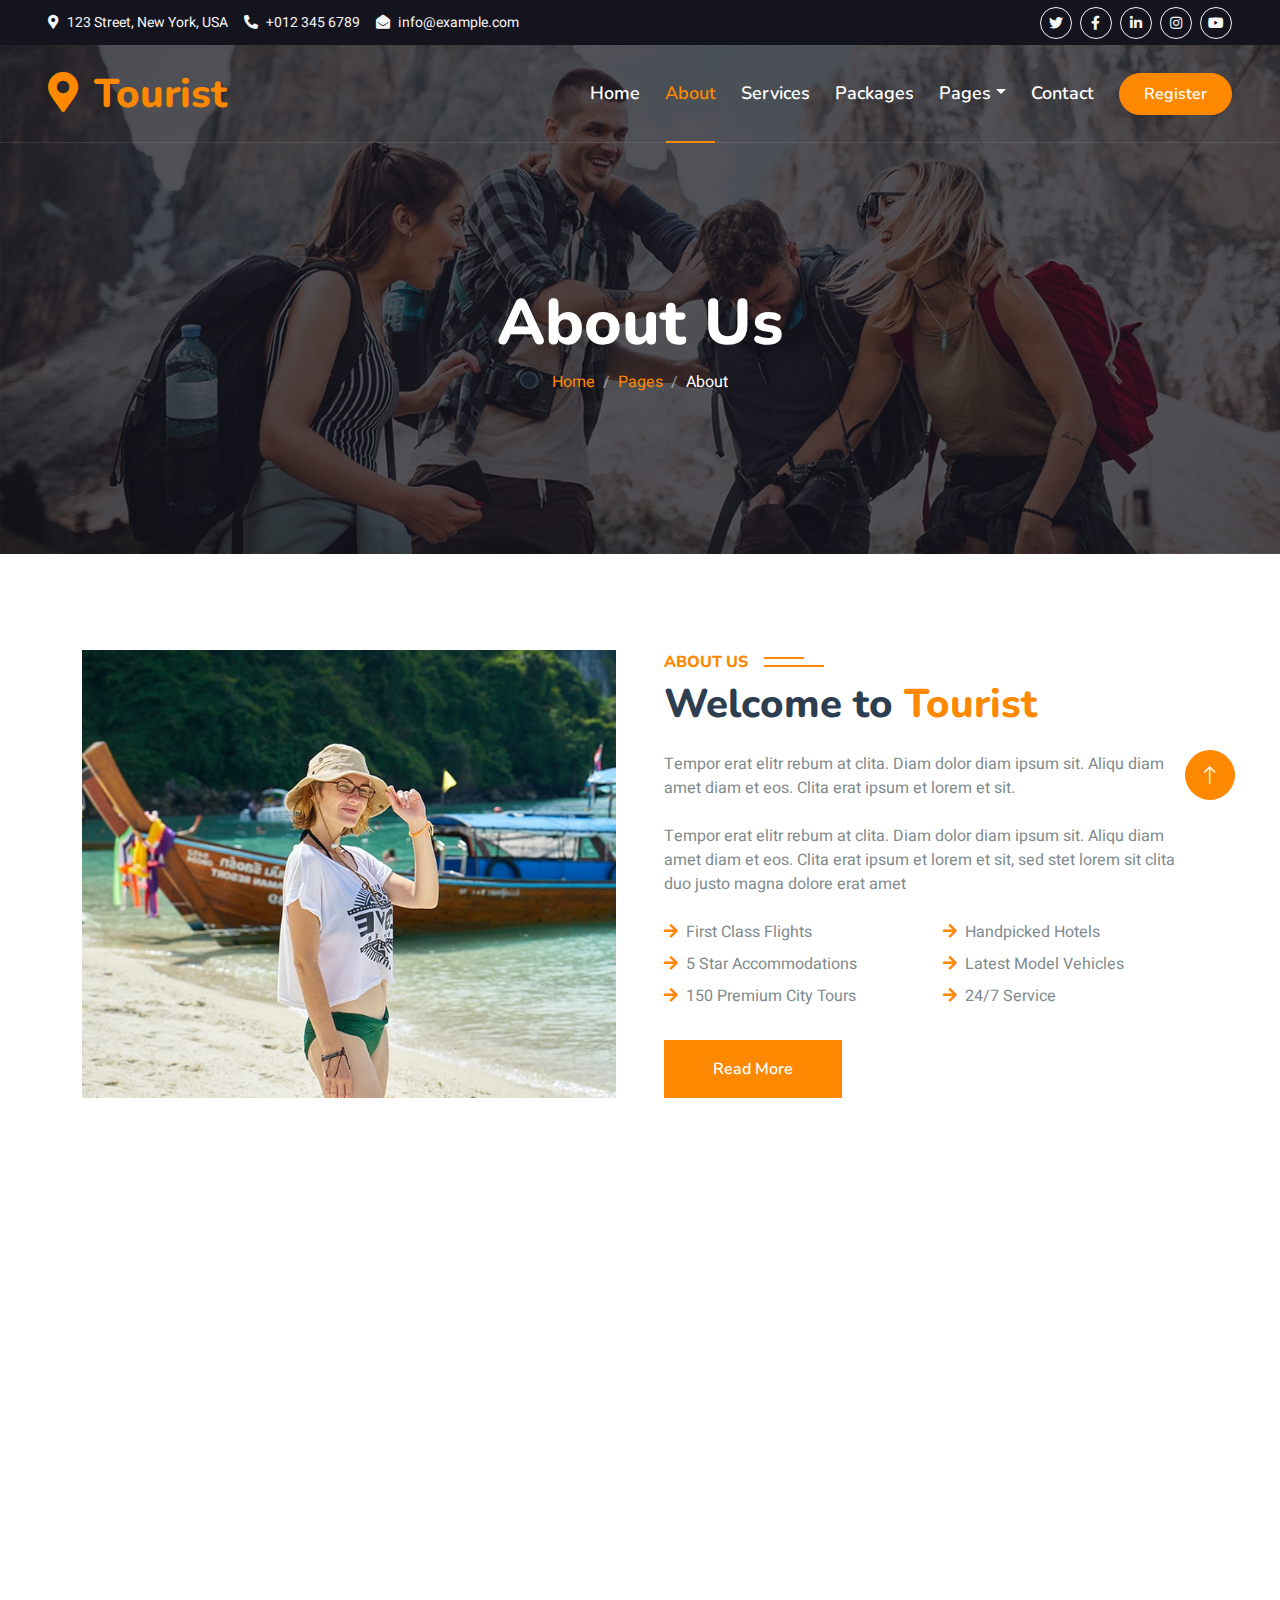
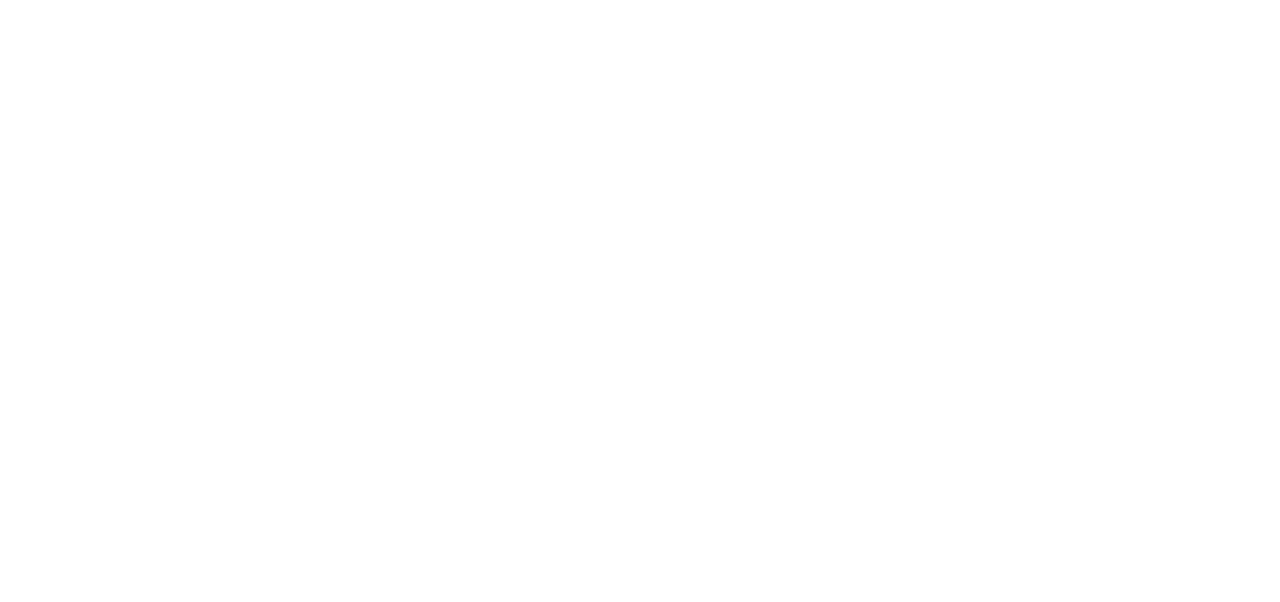
==== about.html @ 52fad839 "created Template" ====
<!DOCTYPE html>
<html lang="en">

<head>
    <meta charset="utf-8">
    <title>Tourist - Travel Agency HTML Template</title>
    <meta content="width=device-width, initial-scale=1.0" name="viewport">
    <meta content="" name="keywords">
    <meta content="" name="description">

    <!-- Favicon -->
    <link href="img/favicon.ico" rel="icon">

    <!-- Google Web Fonts -->
    <link rel="preconnect" href="https://fonts.googleapis.com">
    <link rel="preconnect" href="https://fonts.gstatic.com" crossorigin>
    <link href="https://fonts.googleapis.com/css2?family=Heebo:wght@400;500;600&family=Nunito:wght@600;700;800&display=swap" rel="stylesheet">

    <!-- Icon Font Stylesheet -->
    <link href="https://cdnjs.cloudflare.com/ajax/libs/font-awesome/5.10.0/css/all.min.css" rel="stylesheet">
    <link href="https://cdn.jsdelivr.net/npm/bootstrap-icons@1.4.1/font/bootstrap-icons.css" rel="stylesheet">

    <!-- Libraries Stylesheet -->
    <link href="lib/animate/animate.min.css" rel="stylesheet">
    <link href="lib/owlcarousel/assets/owl.carousel.min.css" rel="stylesheet">
    <link href="lib/tempusdominus/css/tempusdominus-bootstrap-4.min.css" rel="stylesheet" />

    <!-- Customized Bootstrap Stylesheet -->
    <link href="css/bootstrap.min.css" rel="stylesheet">

    <!-- Template Stylesheet -->
    <link href="css/style.css" rel="stylesheet">
</head>

<body>
    <!-- Spinner Start -->
    <div id="spinner" class="show bg-white position-fixed translate-middle w-100 vh-100 top-50 start-50 d-flex align-items-center justify-content-center">
        <div class="spinner-border text-primary" style="width: 3rem; height: 3rem;" role="status">
            <span class="sr-only">Loading...</span>
        </div>
    </div>
    <!-- Spinner End -->


    <!-- Topbar Start -->
    <div class="container-fluid bg-dark px-5 d-none d-lg-block">
        <div class="row gx-0">
            <div class="col-lg-8 text-center text-lg-start mb-2 mb-lg-0">
                <div class="d-inline-flex align-items-center" style="height: 45px;">
                    <small class="me-3 text-light"><i class="fa fa-map-marker-alt me-2"></i>123 Street, New York, USA</small>
                    <small class="me-3 text-light"><i class="fa fa-phone-alt me-2"></i>+012 345 6789</small>
                    <small class="text-light"><i class="fa fa-envelope-open me-2"></i>info@example.com</small>
                </div>
            </div>
            <div class="col-lg-4 text-center text-lg-end">
                <div class="d-inline-flex align-items-center" style="height: 45px;">
                    <a class="btn btn-sm btn-outline-light btn-sm-square rounded-circle me-2" href=""><i class="fab fa-twitter fw-normal"></i></a>
                    <a class="btn btn-sm btn-outline-light btn-sm-square rounded-circle me-2" href=""><i class="fab fa-facebook-f fw-normal"></i></a>
                    <a class="btn btn-sm btn-outline-light btn-sm-square rounded-circle me-2" href=""><i class="fab fa-linkedin-in fw-normal"></i></a>
                    <a class="btn btn-sm btn-outline-light btn-sm-square rounded-circle me-2" href=""><i class="fab fa-instagram fw-normal"></i></a>
                    <a class="btn btn-sm btn-outline-light btn-sm-square rounded-circle" href=""><i class="fab fa-youtube fw-normal"></i></a>
                </div>
            </div>
        </div>
    </div>
    <!-- Topbar End -->


    <!-- Navbar & Hero Start -->
    <div class="container-fluid position-relative p-0">
        <nav class="navbar navbar-expand-lg navbar-light px-4 px-lg-5 py-3 py-lg-0">
            <a href="" class="navbar-brand p-0">
                <h1 class="text-primary m-0"><i class="fa fa-map-marker-alt me-3"></i>Tourist</h1>
                <!-- <img src="img/logo.png" alt="Logo"> -->
            </a>
            <button class="navbar-toggler" type="button" data-bs-toggle="collapse" data-bs-target="#navbarCollapse">
                <span class="fa fa-bars"></span>
            </button>
            <div class="collapse navbar-collapse" id="navbarCollapse">
                <div class="navbar-nav ms-auto py-0">
                    <a href="index.html" class="nav-item nav-link">Home</a>
                    <a href="about.html" class="nav-item nav-link active">About</a>
                    <a href="service.html" class="nav-item nav-link">Services</a>
                    <a href="package.html" class="nav-item nav-link">Packages</a>
                    <div class="nav-item dropdown">
                        <a href="#" class="nav-link dropdown-toggle" data-bs-toggle="dropdown">Pages</a>
                        <div class="dropdown-menu m-0">
                            <a href="destination.html" class="dropdown-item">Destination</a>
                            <a href="booking.html" class="dropdown-item">Booking</a>
                            <a href="team.html" class="dropdown-item">Travel Guides</a>
                            <a href="testimonial.html" class="dropdown-item">Testimonial</a>
                            <a href="404.html" class="dropdown-item">404 Page</a>
                        </div>
                    </div>
                    <a href="contact.html" class="nav-item nav-link">Contact</a>
                </div>
                <a href="" class="btn btn-primary rounded-pill py-2 px-4">Register</a>
            </div>
        </nav>

        <div class="container-fluid bg-primary py-5 mb-5 hero-header">
            <div class="container py-5">
                <div class="row justify-content-center py-5">
                    <div class="col-lg-10 pt-lg-5 mt-lg-5 text-center">
                        <h1 class="display-3 text-white animated slideInDown">About Us</h1>
                        <nav aria-label="breadcrumb">
                            <ol class="breadcrumb justify-content-center">
                                <li class="breadcrumb-item"><a href="#">Home</a></li>
                                <li class="breadcrumb-item"><a href="#">Pages</a></li>
                                <li class="breadcrumb-item text-white active" aria-current="page">About</li>
                            </ol>
                        </nav>
                    </div>
                </div>
            </div>
        </div>
    </div>
    <!-- Navbar & Hero End -->


    <!-- About Start -->
    <div class="container-xxl py-5">
        <div class="container">
            <div class="row g-5">
                <div class="col-lg-6 wow fadeInUp" data-wow-delay="0.1s" style="min-height: 400px;">
                    <div class="position-relative h-100">
                        <img class="img-fluid position-absolute w-100 h-100" src="img/about.jpg" alt="" style="object-fit: cover;">
                    </div>
                </div>
                <div class="col-lg-6 wow fadeInUp" data-wow-delay="0.3s">
                    <h6 class="section-title bg-white text-start text-primary pe-3">About Us</h6>
                    <h1 class="mb-4">Welcome to <span class="text-primary">Tourist</span></h1>
                    <p class="mb-4">Tempor erat elitr rebum at clita. Diam dolor diam ipsum sit. Aliqu diam amet diam et eos. Clita erat ipsum et lorem et sit.</p>
                    <p class="mb-4">Tempor erat elitr rebum at clita. Diam dolor diam ipsum sit. Aliqu diam amet diam et eos. Clita erat ipsum et lorem et sit, sed stet lorem sit clita duo justo magna dolore erat amet</p>
                    <div class="row gy-2 gx-4 mb-4">
                        <div class="col-sm-6">
                            <p class="mb-0"><i class="fa fa-arrow-right text-primary me-2"></i>First Class Flights</p>
                        </div>
                        <div class="col-sm-6">
                            <p class="mb-0"><i class="fa fa-arrow-right text-primary me-2"></i>Handpicked Hotels</p>
                        </div>
                        <div class="col-sm-6">
                            <p class="mb-0"><i class="fa fa-arrow-right text-primary me-2"></i>5 Star Accommodations</p>
                        </div>
                        <div class="col-sm-6">
                            <p class="mb-0"><i class="fa fa-arrow-right text-primary me-2"></i>Latest Model Vehicles</p>
                        </div>
                        <div class="col-sm-6">
                            <p class="mb-0"><i class="fa fa-arrow-right text-primary me-2"></i>150 Premium City Tours</p>
                        </div>
                        <div class="col-sm-6">
                            <p class="mb-0"><i class="fa fa-arrow-right text-primary me-2"></i>24/7 Service</p>
                        </div>
                    </div>
                    <a class="btn btn-primary py-3 px-5 mt-2" href="">Read More</a>
                </div>
            </div>
        </div>
    </div>
    <!-- About End -->


    <!-- Team Start -->
    <div class="container-xxl py-5">
        <div class="container">
            <div class="text-center wow fadeInUp" data-wow-delay="0.1s">
                <h6 class="section-title bg-white text-center text-primary px-3">Travel Guide</h6>
                <h1 class="mb-5">Meet Our Guide</h1>
            </div>
            <div class="row g-4">
                <div class="col-lg-3 col-md-6 wow fadeInUp" data-wow-delay="0.1s">
                    <div class="team-item">
                        <div class="overflow-hidden">
                            <img class="img-fluid" src="img/team-1.jpg" alt="">
                        </div>
                        <div class="position-relative d-flex justify-content-center" style="margin-top: -19px;">
                            <a class="btn btn-square mx-1" href=""><i class="fab fa-facebook-f"></i></a>
                            <a class="btn btn-square mx-1" href=""><i class="fab fa-twitter"></i></a>
                            <a class="btn btn-square mx-1" href=""><i class="fab fa-instagram"></i></a>
                        </div>
                        <div class="text-center p-4">
                            <h5 class="mb-0">Full Name</h5>
                            <small>Designation</small>
                        </div>
                    </div>
                </div>
                <div class="col-lg-3 col-md-6 wow fadeInUp" data-wow-delay="0.3s">
                    <div class="team-item">
                        <div class="overflow-hidden">
                            <img class="img-fluid" src="img/team-2.jpg" alt="">
                        </div>
                        <div class="position-relative d-flex justify-content-center" style="margin-top: -19px;">
                            <a class="btn btn-square mx-1" href=""><i class="fab fa-facebook-f"></i></a>
                            <a class="btn btn-square mx-1" href=""><i class="fab fa-twitter"></i></a>
                            <a class="btn btn-square mx-1" href=""><i class="fab fa-instagram"></i></a>
                        </div>
                        <div class="text-center p-4">
                            <h5 class="mb-0">Full Name</h5>
                            <small>Designation</small>
                        </div>
                    </div>
                </div>
                <div class="col-lg-3 col-md-6 wow fadeInUp" data-wow-delay="0.5s">
                    <div class="team-item">
                        <div class="overflow-hidden">
                            <img class="img-fluid" src="img/team-3.jpg" alt="">
                        </div>
                        <div class="position-relative d-flex justify-content-center" style="margin-top: -19px;">
                            <a class="btn btn-square mx-1" href=""><i class="fab fa-facebook-f"></i></a>
                            <a class="btn btn-square mx-1" href=""><i class="fab fa-twitter"></i></a>
                            <a class="btn btn-square mx-1" href=""><i class="fab fa-instagram"></i></a>
                        </div>
                        <div class="text-center p-4">
                            <h5 class="mb-0">Full Name</h5>
                            <small>Designation</small>
                        </div>
                    </div>
                </div>
                <div class="col-lg-3 col-md-6 wow fadeInUp" data-wow-delay="0.7s">
                    <div class="team-item">
                        <div class="overflow-hidden">
                            <img class="img-fluid" src="img/team-4.jpg" alt="">
                        </div>
                        <div class="position-relative d-flex justify-content-center" style="margin-top: -19px;">
                            <a class="btn btn-square mx-1" href=""><i class="fab fa-facebook-f"></i></a>
                            <a class="btn btn-square mx-1" href=""><i class="fab fa-twitter"></i></a>
                            <a class="btn btn-square mx-1" href=""><i class="fab fa-instagram"></i></a>
                        </div>
                        <div class="text-center p-4">
                            <h5 class="mb-0">Full Name</h5>
                            <small>Designation</small>
                        </div>
                    </div>
                </div>
            </div>
        </div>
    </div>
    <!-- Team End -->
        

    <!-- Footer Start -->
    <div class="container-fluid bg-dark text-light footer pt-5 mt-5 wow fadeIn" data-wow-delay="0.1s">
        <div class="container py-5">
            <div class="row g-5">
                <div class="col-lg-3 col-md-6">
                    <h4 class="text-white mb-3">Company</h4>
                    <a class="btn btn-link" href="">About Us</a>
                    <a class="btn btn-link" href="">Contact Us</a>
                    <a class="btn btn-link" href="">Privacy Policy</a>
                    <a class="btn btn-link" href="">Terms & Condition</a>
                    <a class="btn btn-link" href="">FAQs & Help</a>
                </div>
                <div class="col-lg-3 col-md-6">
                    <h4 class="text-white mb-3">Contact</h4>
                    <p class="mb-2"><i class="fa fa-map-marker-alt me-3"></i>123 Street, New York, USA</p>
                    <p class="mb-2"><i class="fa fa-phone-alt me-3"></i>+012 345 67890</p>
                    <p class="mb-2"><i class="fa fa-envelope me-3"></i>info@example.com</p>
                    <div class="d-flex pt-2">
                        <a class="btn btn-outline-light btn-social" href=""><i class="fab fa-twitter"></i></a>
                        <a class="btn btn-outline-light btn-social" href=""><i class="fab fa-facebook-f"></i></a>
                        <a class="btn btn-outline-light btn-social" href=""><i class="fab fa-youtube"></i></a>
                        <a class="btn btn-outline-light btn-social" href=""><i class="fab fa-linkedin-in"></i></a>
                    </div>
                </div>
                <div class="col-lg-3 col-md-6">
                    <h4 class="text-white mb-3">Gallery</h4>
                    <div class="row g-2 pt-2">
                        <div class="col-4">
                            <img class="img-fluid bg-light p-1" src="img/package-1.jpg" alt="">
                        </div>
                        <div class="col-4">
                            <img class="img-fluid bg-light p-1" src="img/package-2.jpg" alt="">
                        </div>
                        <div class="col-4">
                            <img class="img-fluid bg-light p-1" src="img/package-3.jpg" alt="">
                        </div>
                        <div class="col-4">
                            <img class="img-fluid bg-light p-1" src="img/package-2.jpg" alt="">
                        </div>
                        <div class="col-4">
                            <img class="img-fluid bg-light p-1" src="img/package-3.jpg" alt="">
                        </div>
                        <div class="col-4">
                            <img class="img-fluid bg-light p-1" src="img/package-1.jpg" alt="">
                        </div>
                    </div>
                </div>
                <div class="col-lg-3 col-md-6">
                    <h4 class="text-white mb-3">Newsletter</h4>
                    <p>Dolor amet sit justo amet elitr clita ipsum elitr est.</p>
                    <div class="position-relative mx-auto" style="max-width: 400px;">
                        <input class="form-control border-primary w-100 py-3 ps-4 pe-5" type="text" placeholder="Your email">
                        <button type="button" class="btn btn-primary py-2 position-absolute top-0 end-0 mt-2 me-2">SignUp</button>
                    </div>
                </div>
            </div>
        </div>
        <div class="container">
            <div class="copyright">
                <div class="row">
                    <div class="col-md-6 text-center text-md-start mb-3 mb-md-0">
                        &copy; <a class="border-bottom" href="#">Your Site Name</a>, All Right Reserved.

                        <!--/*** This template is free as long as you keep the footer author’s credit link/attribution link/backlink. If you'd like to use the template without the footer author’s credit link/attribution link/backlink, you can purchase the Credit Removal License from "https://htmlcodex.com/credit-removal". Thank you for your support. ***/-->
                        Designed By <a class="border-bottom" href="https://htmlcodex.com">HTML Codex</a>
                    </div>
                    <div class="col-md-6 text-center text-md-end">
                        <div class="footer-menu">
                            <a href="">Home</a>
                            <a href="">Cookies</a>
                            <a href="">Help</a>
                            <a href="">FQAs</a>
                        </div>
                    </div>
                </div>
            </div>
        </div>
    </div>
    <!-- Footer End -->


    <!-- Back to Top -->
    <a href="#" class="btn btn-lg btn-primary btn-lg-square back-to-top"><i class="bi bi-arrow-up"></i></a>


    <!-- JavaScript Libraries -->
    <script src="https://code.jquery.com/jquery-3.4.1.min.js"></script>
    <script src="https://cdn.jsdelivr.net/npm/bootstrap@5.0.0/dist/js/bootstrap.bundle.min.js"></script>
    <script src="lib/wow/wow.min.js"></script>
    <script src="lib/easing/easing.min.js"></script>
    <script src="lib/waypoints/waypoints.min.js"></script>
    <script src="lib/owlcarousel/owl.carousel.min.js"></script>
    <script src="lib/tempusdominus/js/moment.min.js"></script>
    <script src="lib/tempusdominus/js/moment-timezone.min.js"></script>
    <script src="lib/tempusdominus/js/tempusdominus-bootstrap-4.min.js"></script>

    <!-- Template Javascript -->
    <script src="js/main.js"></script>
</body>

</html>
---- css/style.css ----
/********** Template CSS **********/
:root {
    --primary: #FE8800;
    --secondary: #86B817;
    --light: #F5F5F5;
    --dark: #fdfdfd;
}

.fw-medium {
    font-weight: 600 !important;
}

.fw-semi-bold {
    font-weight: 700 !important;
}
.navbar-light .navbar-toggler {
    color: rgb(255, 255, 255,0.77);
}
.back-to-top {
    position: fixed;
    display: none;
    right: 45px;
    bottom: 45px;
    z-index: 99;
}


/*** Spinner ***/
#spinner {
    opacity: 0;
    visibility: hidden;
    transition: opacity .5s ease-out, visibility 0s linear .5s;
    z-index: 99999;
}

#spinner.show {
    transition: opacity .5s ease-out, visibility 0s linear 0s;
    visibility: visible;
    opacity: 1;
}


/*** Button ***/
.btn {
    font-family: 'Nunito', sans-serif;
    font-weight: 600;
    transition: .5s;
}

.btn.btn-primary,
.btn.btn-secondary {
    color: #FFFFFF;
}

.btn-square {
    width: 38px;
    height: 38px;
}

.btn-sm-square {
    width: 32px;
    height: 32px;
}

.btn-lg-square {
    width: 48px;
    height: 48px;
}

.btn-square,
.btn-sm-square,
.btn-lg-square {
    padding: 0;
    display: flex;
    align-items: center;
    justify-content: center;
    font-weight: normal;
    border-radius: 0px;
}


/*** Navbar ***/
.navbar-light .navbar-nav .nav-link {
    font-family: 'Nunito', sans-serif;
    position: relative;
    margin-right: 25px;
    padding: 35px 0;
    color: #FFFFFF !important;
    font-size: 18px;
    font-weight: 600;
    outline: none;
    transition: .5s;
}

.sticky-top.navbar-light .navbar-nav .nav-link {
    padding: 20px 0;
    color: var(--dark) !important;
}

.navbar-light .navbar-nav .nav-link:hover,
.navbar-light .navbar-nav .nav-link.active {
    color: var(--primary) !important;
}

.navbar-light .navbar-brand img {
    max-height: 60px;
    transition: .5s;
}

.sticky-top.navbar-light .navbar-brand img {
    max-height: 45px;
}

@media (max-width: 991.98px) {
    .sticky-top.navbar-light {
        position: relative;
        background: #FFFFFF;
    }

    .navbar-light .navbar-collapse {
        margin-top: 15px;
        border-top: 1px solid #DDDDDD;
    }

    .navbar-light .navbar-nav .nav-link,
    .sticky-top.navbar-light .navbar-nav .nav-link {
        padding: 10px 0;
        margin-left: 0;
        color: #ffffff !important;
    }

    .navbar-light .navbar-brand img {
        max-height: 45px;
    }
}

@media (min-width: 992px) {
    .navbar-light {
        position: absolute;
        width: 100%;
        top: 0;
        left: 0;
        border-bottom: 1px solid rgba(256, 256, 256, .1);
        z-index: 999;
    }
    
    .sticky-top.navbar-light {
        position: fixed;
        background: #FFFFFF;
    }

    .navbar-light .navbar-nav .nav-link::before {
        position: absolute;
        content: "";
        width: 0;
        height: 2px;
        bottom: -1px;
        left: 50%;
        background: var(--primary);
        transition: .5s;
    }

    .navbar-light .navbar-nav .nav-link:hover::before,
    .navbar-light .navbar-nav .nav-link.active::before {
        width: calc(100% - 2px);
        left: 1px;
    }

    .navbar-light .navbar-nav .nav-link.nav-contact::before {
        display: none;
    }
}


/*** Hero Header ***/
.hero-header {
    background: linear-gradient(rgba(20, 20, 31, .7), rgba(20, 20, 31, .7)), url(../img/bg-hero.jpg);
    background-position: center center;
    background-repeat: no-repeat;
    background-size: cover;
}

.breadcrumb-item + .breadcrumb-item::before {
    color: rgba(255, 255, 255, .5);
}


/*** Section Title ***/
.section-title {
    position: relative;
    display: inline-block;
    text-transform: uppercase;
}

.section-title::before {
    position: absolute;
    content: "";
    width: calc(100% + 80px);
    height: 2px;
    top: 4px;
    left: -40px;
    background: var(--primary);
    z-index: -1;
}

.section-title::after {
    position: absolute;
    content: "";
    width: calc(100% + 120px);
    height: 2px;
    bottom: 5px;
    left: -60px;
    background: var(--primary);
    z-index: -1;
}

.section-title.text-start::before {
    width: calc(100% + 40px);
    left: 0;
}

.section-title.text-start::after {
    width: calc(100% + 60px);
    left: 0;
}


/*** Service ***/
.service-item {
    box-shadow: 0 0 45px rgba(0, 0, 0, .08);
    transition: .5s;
}

.service-item:hover {
    background: var(--primary);
}

.service-item * {
    transition: .5s;
}

.service-item:hover * {
    color: var(--light) !important;
}


/*** Destination ***/
.destination img {
    transition: .5s;
}

.destination a:hover img {
    transform: scale(1.1);
}


/*** Package ***/
.package-item {
    box-shadow: 0 0 45px rgba(0, 0, 0, .08);
}

.package-item img {
    transition: .5s;
}

.package-item:hover img {
    transform: scale(1.1);
}


/*** Booking ***/
.booking {
    background: linear-gradient(rgba(15, 23, 43, .7), rgba(15, 23, 43, .7)), url(../img/booking.jpg);
    background-position: center center;
    background-repeat: no-repeat;
    background-size: cover;
}


/*** Team ***/
.team-item {
    box-shadow: 0 0 45px rgba(0, 0, 0, .08);
}

.team-item img {
    transition: .5s;
}

.team-item:hover img {
    transform: scale(1.1);
}

.team-item .btn {
    background: #FFFFFF;
    color: var(--primary);
    border-radius: 20px;
    border-bottom: 1px solid var(--primary);
}

.team-item .btn:hover {
    background: var(--primary);
    color: #FFFFFF;
}


/*** Testimonial ***/
.testimonial-carousel::before {
    position: absolute;
    content: "";
    top: 0;
    left: 0;
    height: 100%;
    width: 0;
    background: linear-gradient(to right, rgba(255, 255, 255, 1) 0%, rgba(255, 255, 255, 0) 100%);
    z-index: 1;
}

.testimonial-carousel::after {
    position: absolute;
    content: "";
    top: 0;
    right: 0;
    height: 100%;
    width: 0;
    background: linear-gradient(to left, rgba(255, 255, 255, 1) 0%, rgba(255, 255, 255, 0) 100%);
    z-index: 1;
}

@media (min-width: 768px) {
    .testimonial-carousel::before,
    .testimonial-carousel::after {
        width: 200px;
    }
}

@media (min-width: 992px) {
    .testimonial-carousel::before,
    .testimonial-carousel::after {
        width: 300px;
    }
}

.testimonial-carousel .owl-item .testimonial-item,
.testimonial-carousel .owl-item.center .testimonial-item * {
    transition: .5s;
}

.testimonial-carousel .owl-item.center .testimonial-item {
    background: var(--primary) !important;
    border-color: var(--primary) !important;
}

.testimonial-carousel .owl-item.center .testimonial-item * {
    color: #FFFFFF !important;
}

.testimonial-carousel .owl-dots {
    margin-top: 24px;
    display: flex;
    align-items: flex-end;
    justify-content: center;
}

.testimonial-carousel .owl-dot {
    position: relative;
    display: inline-block;
    margin: 0 5px;
    width: 15px;
    height: 15px;
    border: 1px solid #CCCCCC;
    border-radius: 15px;
    transition: .5s;
}

.testimonial-carousel .owl-dot.active {
    background: var(--primary);
    border-color: var(--primary);
}


/*** Footer ***/
.footer .btn.btn-social {
    margin-right: 5px;
    width: 35px;
    height: 35px;
    display: flex;
    align-items: center;
    justify-content: center;
    color: var(--light);
    font-weight: normal;
    border: 1px solid #FFFFFF;
    border-radius: 35px;
    transition: .3s;
}

.footer .btn.btn-social:hover {
    color: var(--primary);
}

.footer .btn.btn-link {
    display: block;
    margin-bottom: 5px;
    padding: 0;
    text-align: left;
    color: #FFFFFF;
    font-size: 15px;
    font-weight: normal;
    text-transform: capitalize;
    transition: .3s;
}

.footer .btn.btn-link::before {
    position: relative;
    content: "\f105";
    font-family: "Font Awesome 5 Free";
    font-weight: 900;
    margin-right: 10px;
}

.footer .btn.btn-link:hover {
    letter-spacing: 1px;
    box-shadow: none;
}

.footer .copyright {
    padding: 25px 0;
    font-size: 15px;
    border-top: 1px solid rgba(256, 256, 256, .1);
}

.footer .copyright a {
    color: var(--light);
}

.footer .footer-menu a {
    margin-right: 15px;
    padding-right: 15px;
    border-right: 1px solid rgba(255, 255, 255, .1);
}

.footer .footer-menu a:last-child {
    margin-right: 0;
    padding-right: 0;
    border-right: none;
}


.black-background .navbar-brand,
.black-background .navbar-nav .nav-link {
    color: white !important;
}

.back-to-top, .whatsapp-button {
    position: fixed;
    display: block;
    right: 45px;
    z-index: 99;
    width: 50px; /* Adjust this value to change the size of the buttons */
    height: 50px; /* Adjust this value to change the size of the buttons */
    text-align: center;
    line-height: 50px; /* This should be the same as the height to vertically center the icon */
    border-radius: 50%; /* This will make the buttons circular */
    color: white; /* This will make the icons white */
}

.back-to-top {
    bottom: 100px; /* Adjust this value to position the 'Back to Top' button */
}

.whatsapp-button {
    bottom: 45px; /* Adjust this value to position the WhatsApp button */
    background-color: #25D366; /* This is the official WhatsApp green color */
}
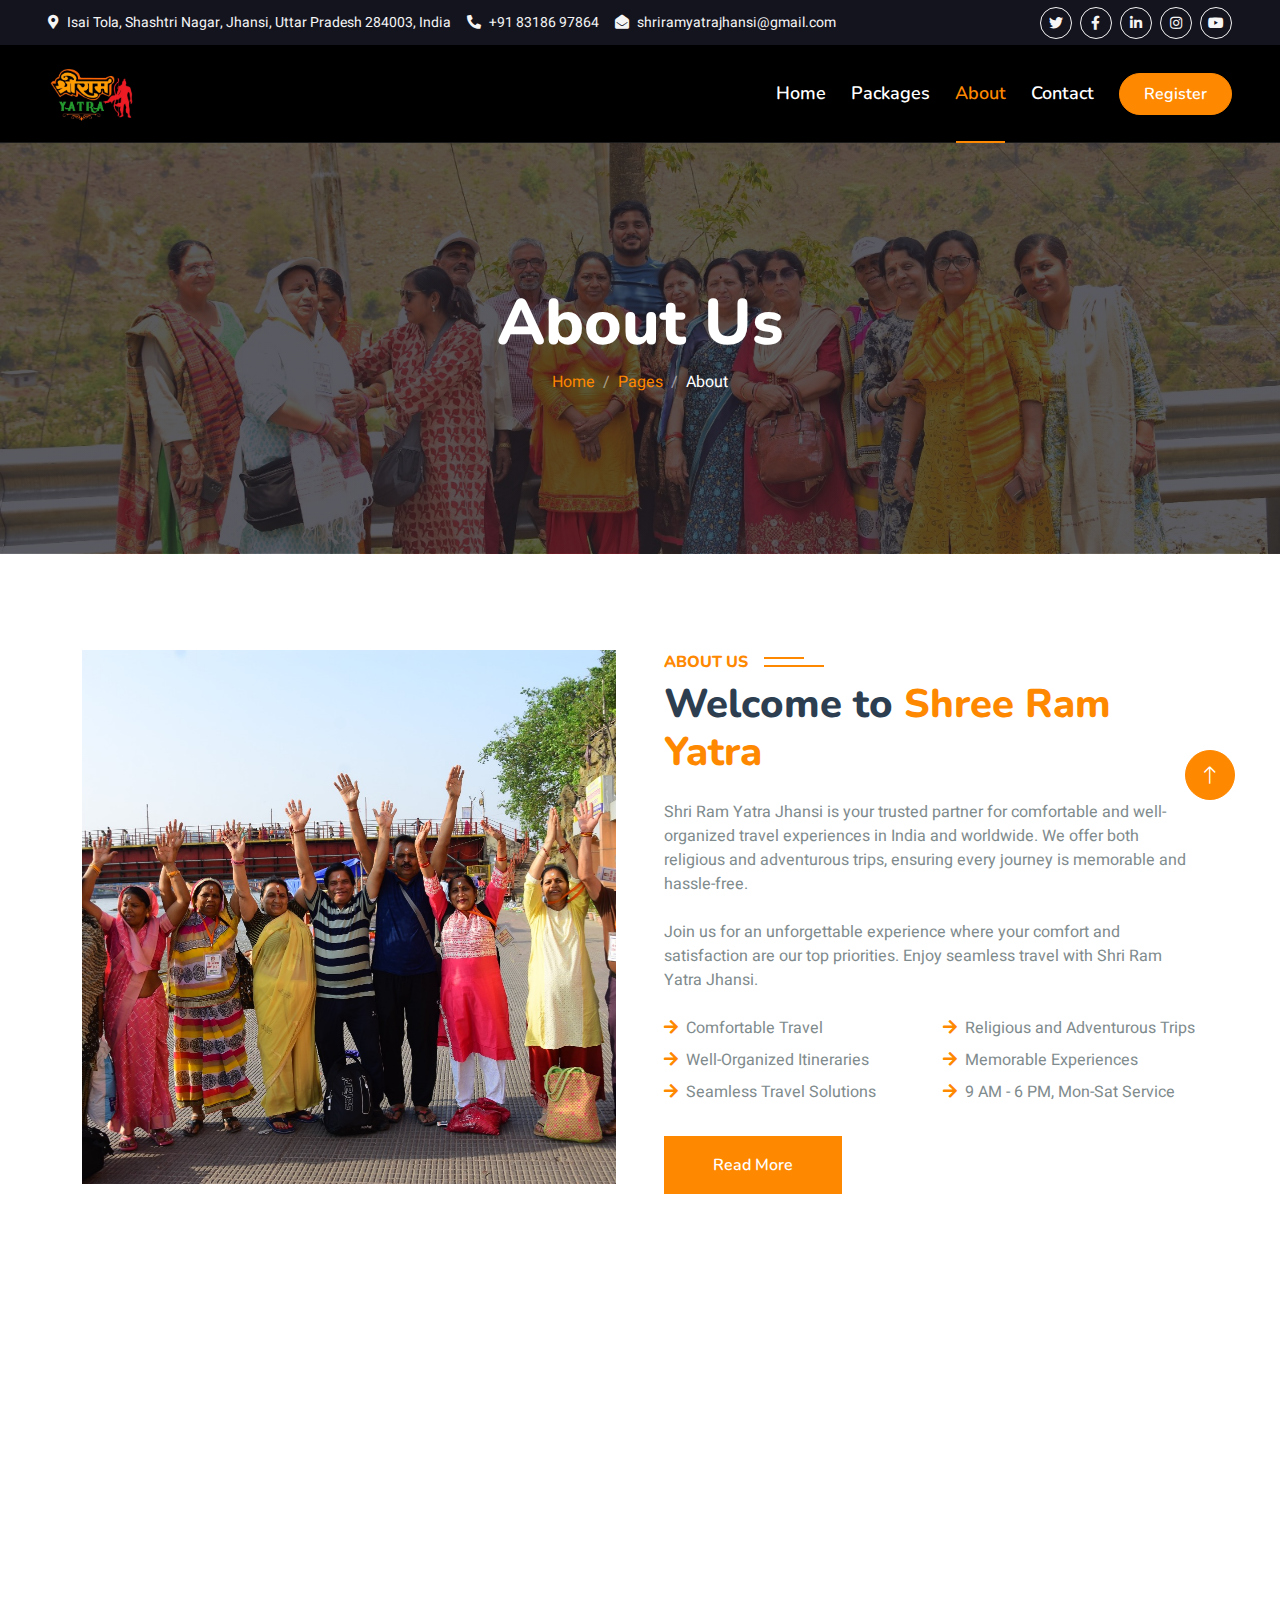
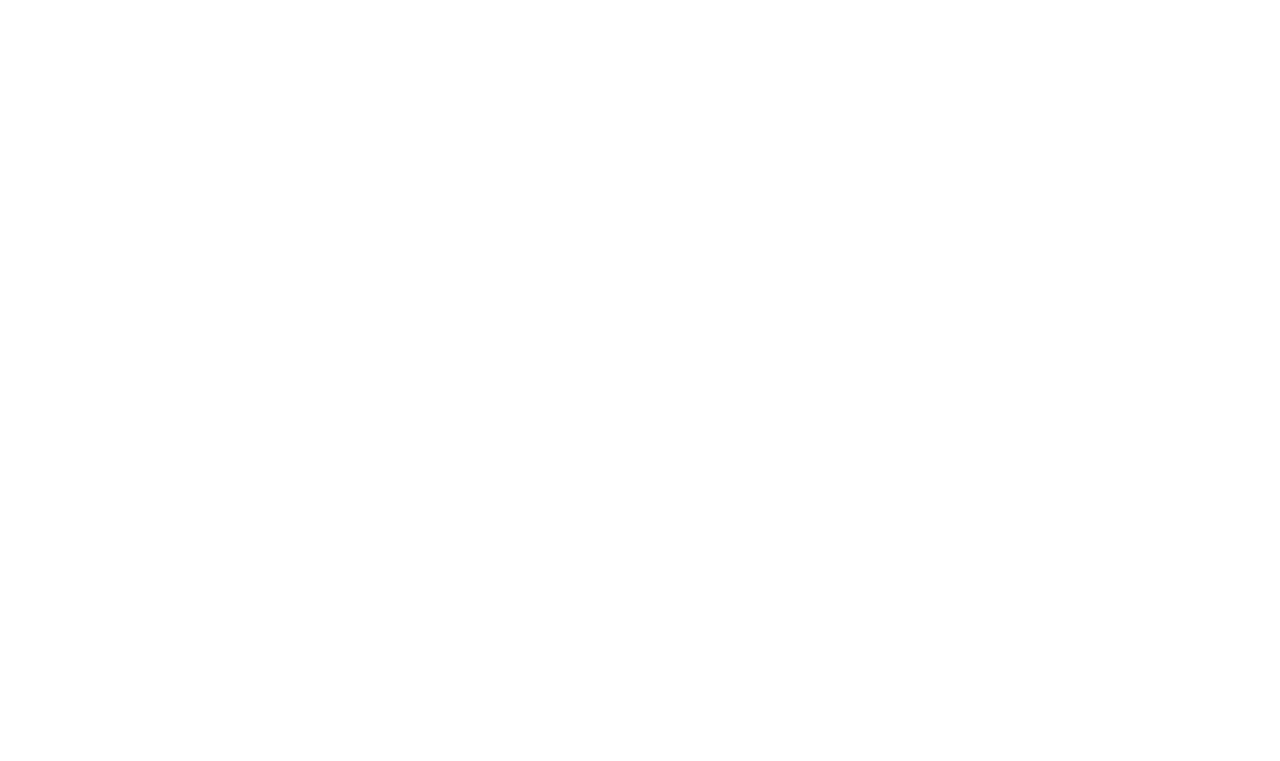
==== commit 908b4529: "updated contact info" ====
--- a/about.html
+++ b/about.html
@@ -42,14 +42,16 @@
     <!-- Spinner End -->
 
 
+    
+
     <!-- Topbar Start -->
     <div class="container-fluid bg-dark px-5 d-none d-lg-block">
         <div class="row gx-0">
             <div class="col-lg-8 text-center text-lg-start mb-2 mb-lg-0">
                 <div class="d-inline-flex align-items-center" style="height: 45px;">
-                    <small class="me-3 text-light"><i class="fa fa-map-marker-alt me-2"></i>123 Street, New York, USA</small>
-                    <small class="me-3 text-light"><i class="fa fa-phone-alt me-2"></i>+012 345 6789</small>
-                    <small class="text-light"><i class="fa fa-envelope-open me-2"></i>info@example.com</small>
+                    <small class="me-3 text-light"><i class="fa fa-map-marker-alt me-2"></i>Isai Tola, Shashtri Nagar, Jhansi, Uttar Pradesh 284003, India</small>
+                    <small class="me-3 text-light"><i class="fa fa-phone-alt me-2"></i>+91 83186 97864</small>
+                    <small class="text-light"><i class="fa fa-envelope-open me-2"></i>shriramyatrajhansi@gmail.com</small>
                 </div>
             </div>
             <div class="col-lg-4 text-center text-lg-end">
@@ -68,21 +70,20 @@
 
     <!-- Navbar & Hero Start -->
     <div class="container-fluid position-relative p-0">
-        <nav class="navbar navbar-expand-lg navbar-light px-4 px-lg-5 py-3 py-lg-0">
-            <a href="" class="navbar-brand p-0">
-                <h1 class="text-primary m-0"><i class="fa fa-map-marker-alt me-3"></i>Tourist</h1>
-                <!-- <img src="img/logo.png" alt="Logo"> -->
+        <nav class="navbar navbar-expand-lg navbar-light px-4 px-lg-5 py-3 py-lg-0" style="background-color: black; color: white;">                <a href="" class="navbar-brand p-0">
+                    <img src="Screenshot_1.png" alt="Logo">
+                </a>                <!-- <img src="img/logo.png" alt="Logo"> -->
             </a>
             <button class="navbar-toggler" type="button" data-bs-toggle="collapse" data-bs-target="#navbarCollapse">
                 <span class="fa fa-bars"></span>
             </button>
             <div class="collapse navbar-collapse" id="navbarCollapse">
                 <div class="navbar-nav ms-auto py-0">
-                    <a href="index.html" class="nav-item nav-link">Home</a>
+                    <a href="index.html" class="nav-item nav-link ">Home</a>
+                    <a href="package.html" class="nav-item nav-link">Packages</a>
                     <a href="about.html" class="nav-item nav-link active">About</a>
-                    <a href="service.html" class="nav-item nav-link">Services</a>
-                    <a href="package.html" class="nav-item nav-link">Packages</a>
-                    <div class="nav-item dropdown">
+                   
+                    <!-- <div class="nav-item dropdown">
                         <a href="#" class="nav-link dropdown-toggle" data-bs-toggle="dropdown">Pages</a>
                         <div class="dropdown-menu m-0">
                             <a href="destination.html" class="dropdown-item">Destination</a>
@@ -91,13 +92,12 @@
                             <a href="testimonial.html" class="dropdown-item">Testimonial</a>
                             <a href="404.html" class="dropdown-item">404 Page</a>
                         </div>
-                    </div>
+                    </div> -->
                     <a href="contact.html" class="nav-item nav-link">Contact</a>
                 </div>
                 <a href="" class="btn btn-primary rounded-pill py-2 px-4">Register</a>
             </div>
         </nav>
-
         <div class="container-fluid bg-primary py-5 mb-5 hero-header">
             <div class="container py-5">
                 <div class="row justify-content-center py-5">
@@ -118,47 +118,71 @@
     <!-- Navbar & Hero End -->
 
 
+
     <!-- About Start -->
     <div class="container-xxl py-5">
         <div class="container">
             <div class="row g-5">
                 <div class="col-lg-6 wow fadeInUp" data-wow-delay="0.1s" style="min-height: 400px;">
-                    <div class="position-relative h-100">
-                        <img class="img-fluid position-absolute w-100 h-100" src="img/about.jpg" alt="" style="object-fit: cover;">
+                    <div id="carouselExampleIndicators" class="carousel slide" data-bs-ride="carousel" data-bs-interval="2000">
+                        <div class="carousel-inner">
+                            <div class="carousel-item active">
+                                <img src="img/img7.jpeg" class="d-block w-100" alt="...">
+                            </div>
+                            <div class="carousel-item">
+                                <img src="img/img8.jpeg" class="d-block w-100" alt="...">
+                            </div>
+                            <div class="carousel-item">
+                                <img src="img/img11.jpeg" class="d-block w-100" alt="...">
+                            </div>
+                            <div class="carousel-item">
+                                <img src="img/img10.jpeg" class="d-block w-100" alt="...">
+                            </div>
+                            <div class="carousel-item">
+                                <img src="img/img6.jpeg" class="d-block w-100" alt="...">
+                            </div>
+                            <div class="carousel-item">
+                                <img src="img/img3.jpeg" class="d-block w-100" alt="...">
+                            </div>
+                            <div class="carousel-item">
+                                <img src="img/img4.jpeg" class="d-block w-100" alt="...">
+                            </div>
+                        </div>
                     </div>
                 </div>
                 <div class="col-lg-6 wow fadeInUp" data-wow-delay="0.3s">
                     <h6 class="section-title bg-white text-start text-primary pe-3">About Us</h6>
-                    <h1 class="mb-4">Welcome to <span class="text-primary">Tourist</span></h1>
-                    <p class="mb-4">Tempor erat elitr rebum at clita. Diam dolor diam ipsum sit. Aliqu diam amet diam et eos. Clita erat ipsum et lorem et sit.</p>
-                    <p class="mb-4">Tempor erat elitr rebum at clita. Diam dolor diam ipsum sit. Aliqu diam amet diam et eos. Clita erat ipsum et lorem et sit, sed stet lorem sit clita duo justo magna dolore erat amet</p>
+                    <h1 class="mb-4">Welcome to <span class="text-primary">Shree Ram Yatra</span></h1>
+                    <p class="mb-4"> Shri Ram Yatra Jhansi is your trusted partner for comfortable and well-organized travel experiences in India and worldwide. We offer both religious and adventurous trips, ensuring every journey is memorable and hassle-free.</p>
+                    <p class="mb-4">Join us for an unforgettable experience where your comfort and satisfaction are our top priorities. Enjoy seamless travel with Shri Ram Yatra Jhansi.</p>
+
                     <div class="row gy-2 gx-4 mb-4">
                         <div class="col-sm-6">
-                            <p class="mb-0"><i class="fa fa-arrow-right text-primary me-2"></i>First Class Flights</p>
-                        </div>
-                        <div class="col-sm-6">
-                            <p class="mb-0"><i class="fa fa-arrow-right text-primary me-2"></i>Handpicked Hotels</p>
-                        </div>
-                        <div class="col-sm-6">
-                            <p class="mb-0"><i class="fa fa-arrow-right text-primary me-2"></i>5 Star Accommodations</p>
-                        </div>
-                        <div class="col-sm-6">
-                            <p class="mb-0"><i class="fa fa-arrow-right text-primary me-2"></i>Latest Model Vehicles</p>
-                        </div>
-                        <div class="col-sm-6">
-                            <p class="mb-0"><i class="fa fa-arrow-right text-primary me-2"></i>150 Premium City Tours</p>
-                        </div>
-                        <div class="col-sm-6">
-                            <p class="mb-0"><i class="fa fa-arrow-right text-primary me-2"></i>24/7 Service</p>
-                        </div>
-                    </div>
+                            <p class="mb-0"><i class="fa fa-arrow-right text-primary me-2"></i>Comfortable Travel</p>
+                        </div>
+                        <div class="col-sm-6">
+                            <p class="mb-0"><i class="fa fa-arrow-right text-primary me-2"></i>Religious and Adventurous Trips</p>
+                        </div>
+                        <div class="col-sm-6">
+                            <p class="mb-0"><i class="fa fa-arrow-right text-primary me-2"></i>Well-Organized Itineraries</p>
+                        </div>
+                        <div class="col-sm-6">
+                            <p class="mb-0"><i class="fa fa-arrow-right text-primary me-2"></i>Memorable Experiences</p>
+                        </div>
+                        <div class="col-sm-6">
+                            <p class="mb-0"><i class="fa fa-arrow-right text-primary me-2"></i>Seamless Travel Solutions</p>
+                        </div>
+                        <div class="col-sm-6">
+                            <p class="mb-0"><i class="fa fa-arrow-right text-primary me-2"></i>9 AM - 6 PM, Mon-Sat Service</p>
+                        </div>
+                    </div>
+                    
                     <a class="btn btn-primary py-3 px-5 mt-2" href="">Read More</a>
                 </div>
             </div>
         </div>
     </div>
     <!-- About End -->
-
 
     <!-- Team Start -->
     <div class="container-xxl py-5">
@@ -252,9 +276,9 @@
                 </div>
                 <div class="col-lg-3 col-md-6">
                     <h4 class="text-white mb-3">Contact</h4>
-                    <p class="mb-2"><i class="fa fa-map-marker-alt me-3"></i>123 Street, New York, USA</p>
-                    <p class="mb-2"><i class="fa fa-phone-alt me-3"></i>+012 345 67890</p>
-                    <p class="mb-2"><i class="fa fa-envelope me-3"></i>info@example.com</p>
+                    <p class="mb-2"><i class="fa fa-map-marker-alt me-3"></i>Isai Tola, Shashtri Nagar, Jhansi, Uttar Pradesh 284003, India</p>
+                    <p class="mb-2"><i class="fa fa-phone-alt me-3"></i>+91 83186 97864</p>
+                    <p class="mb-2"><i class="fa fa-envelope me-3"></i>shriramyatrajhansi@gmail.com</p>
                     <div class="d-flex pt-2">
                         <a class="btn btn-outline-light btn-social" href=""><i class="fab fa-twitter"></i></a>
                         <a class="btn btn-outline-light btn-social" href=""><i class="fab fa-facebook-f"></i></a>
@@ -266,48 +290,40 @@
                     <h4 class="text-white mb-3">Gallery</h4>
                     <div class="row g-2 pt-2">
                         <div class="col-4">
-                            <img class="img-fluid bg-light p-1" src="img/package-1.jpg" alt="">
-                        </div>
-                        <div class="col-4">
-                            <img class="img-fluid bg-light p-1" src="img/package-2.jpg" alt="">
-                        </div>
-                        <div class="col-4">
-                            <img class="img-fluid bg-light p-1" src="img/package-3.jpg" alt="">
-                        </div>
-                        <div class="col-4">
-                            <img class="img-fluid bg-light p-1" src="img/package-2.jpg" alt="">
-                        </div>
-                        <div class="col-4">
-                            <img class="img-fluid bg-light p-1" src="img/package-3.jpg" alt="">
-                        </div>
-                        <div class="col-4">
-                            <img class="img-fluid bg-light p-1" src="img/package-1.jpg" alt="">
-                        </div>
-                    </div>
-                </div>
-                <div class="col-lg-3 col-md-6">
-                    <h4 class="text-white mb-3">Newsletter</h4>
-                    <p>Dolor amet sit justo amet elitr clita ipsum elitr est.</p>
-                    <div class="position-relative mx-auto" style="max-width: 400px;">
-                        <input class="form-control border-primary w-100 py-3 ps-4 pe-5" type="text" placeholder="Your email">
-                        <button type="button" class="btn btn-primary py-2 position-absolute top-0 end-0 mt-2 me-2">SignUp</button>
-                    </div>
-                </div>
+                            <img class="img-fluid bg-light p-1" src="img/img1.jpeg" alt="">
+                        </div>
+                        <div class="col-4">
+                            <img class="img-fluid bg-light p-1" src="img/img2.jpeg" alt="">
+                        </div>
+                        <div class="col-4">
+                            <img class="img-fluid bg-light p-1" src="img/img3.jpeg" alt="">
+                        </div>
+                        <div class="col-4">
+                            <img class="img-fluid bg-light p-1" src="img/img4.jpeg" alt="">
+                        </div>
+                        <div class="col-4">
+                            <img class="img-fluid bg-light p-1" src="img/img6.jpeg" alt="">
+                        </div>
+                        <div class="col-4">
+                            <img class="img-fluid bg-light p-1" src="img/img7.jpeg" alt="">
+                        </div>
+                    </div>
+                </div>
+                
             </div>
         </div>
         <div class="container">
             <div class="copyright">
                 <div class="row">
                     <div class="col-md-6 text-center text-md-start mb-3 mb-md-0">
-                        &copy; <a class="border-bottom" href="#">Your Site Name</a>, All Right Reserved.
+                        &copy; <a class="border-bottom" href="#">shriramyatra.in</a>, All Right Reserved.
 
                         <!--/*** This template is free as long as you keep the footer author’s credit link/attribution link/backlink. If you'd like to use the template without the footer author’s credit link/attribution link/backlink, you can purchase the Credit Removal License from "https://htmlcodex.com/credit-removal". Thank you for your support. ***/-->
-                        Designed By <a class="border-bottom" href="https://htmlcodex.com">HTML Codex</a>
+                        Designed By <a class="border-bottom" href="https://htmlcodex.com">HTML Codex</a> and <a class="border-bottom" href="https://gargimittal.github.io/Portfolio/">Gargi Mittal</a>
                     </div>
                     <div class="col-md-6 text-center text-md-end">
                         <div class="footer-menu">
                             <a href="">Home</a>
-                            <a href="">Cookies</a>
                             <a href="">Help</a>
                             <a href="">FQAs</a>
                         </div>
@@ -317,7 +333,6 @@
         </div>
     </div>
     <!-- Footer End -->
-
 
     <!-- Back to Top -->
     <a href="#" class="btn btn-lg btn-primary btn-lg-square back-to-top"><i class="bi bi-arrow-up"></i></a>
--- a/css/style.css
+++ b/css/style.css
@@ -174,7 +174,7 @@
 
 /*** Hero Header ***/
 .hero-header {
-    background: linear-gradient(rgba(20, 20, 31, .7), rgba(20, 20, 31, .7)), url(../img/bg-hero.jpg);
+    background: linear-gradient(rgba(20, 20, 31, .7), rgba(20, 20, 31, .7)), url(../img/bg-hero.jpeg);
     background-position: center center;
     background-repeat: no-repeat;
     background-size: cover;
@@ -470,4 +470,53 @@
 .whatsapp-button {
     bottom: 45px; /* Adjust this value to position the WhatsApp button */
     background-color: #25D366; /* This is the official WhatsApp green color */
+}
+
+
+/* CSS */
+.carousel-item {
+    transition: transform 2s;
+}
+
+
+
+@keyframes zoomout {
+    0% { transform: scale(1); }
+    100% { transform: scale(1.2); }
+}
+
+.carousel-inner img {
+    object-fit: cover;
+    width: 80%; /* Adjust this value to make the image smaller or larger */
+    height: auto;
+    aspect-ratio: 3 / 3;
+    margin-left: auto;
+    margin-right: auto;
+    display: block;
+}
+/* Add this at the end of your CSS file */
+
+
+@media (max-width: 991.98px) {
+    .destination .row {
+        display: grid;
+        grid-template-columns: 1fr;
+        grid-gap: 1rem;
+    }
+}
+.img-container {
+    position: relative;
+    width: 100%;
+    height: 0;
+    padding-bottom: 60%;
+    overflow: hidden;
+}
+
+.img-container img {
+    position: absolute;
+    top: 0;
+    left: 0;
+    width: 100%;
+    height: 100%;
+    object-fit: cover;
 }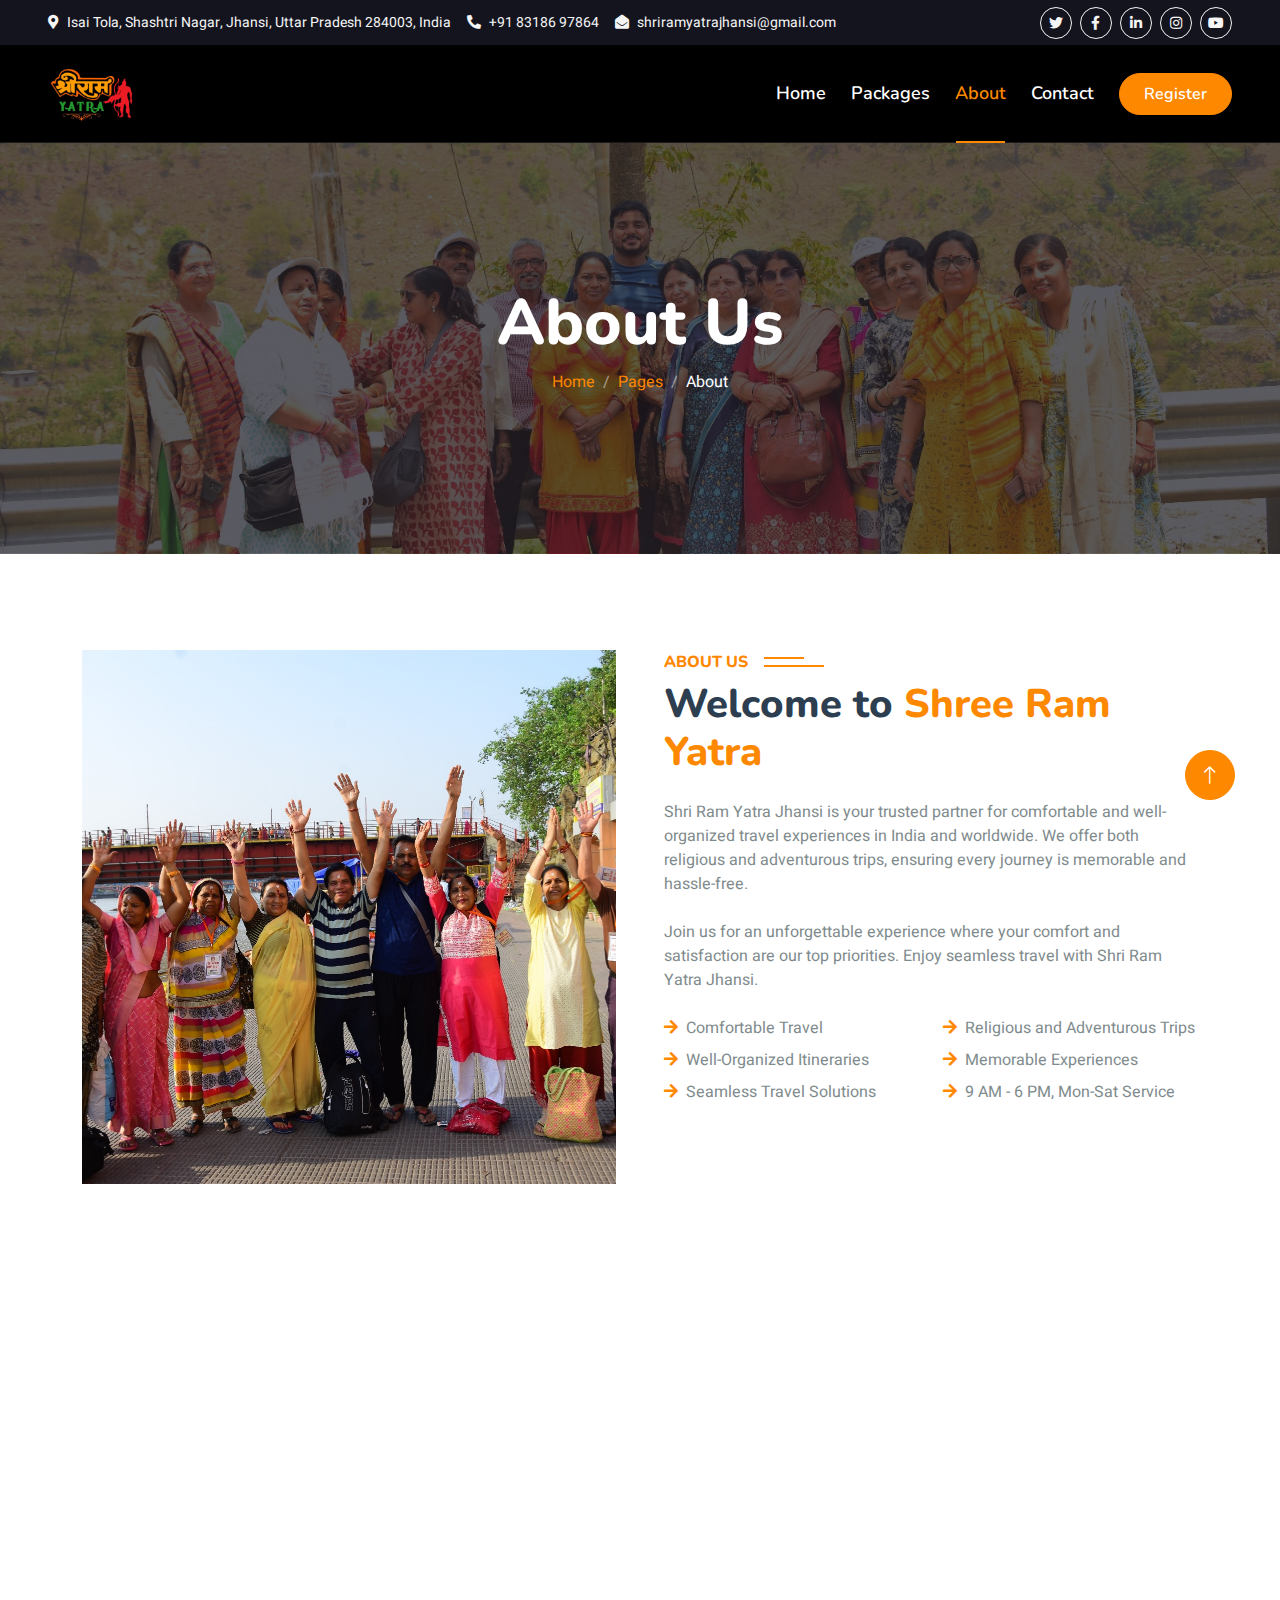
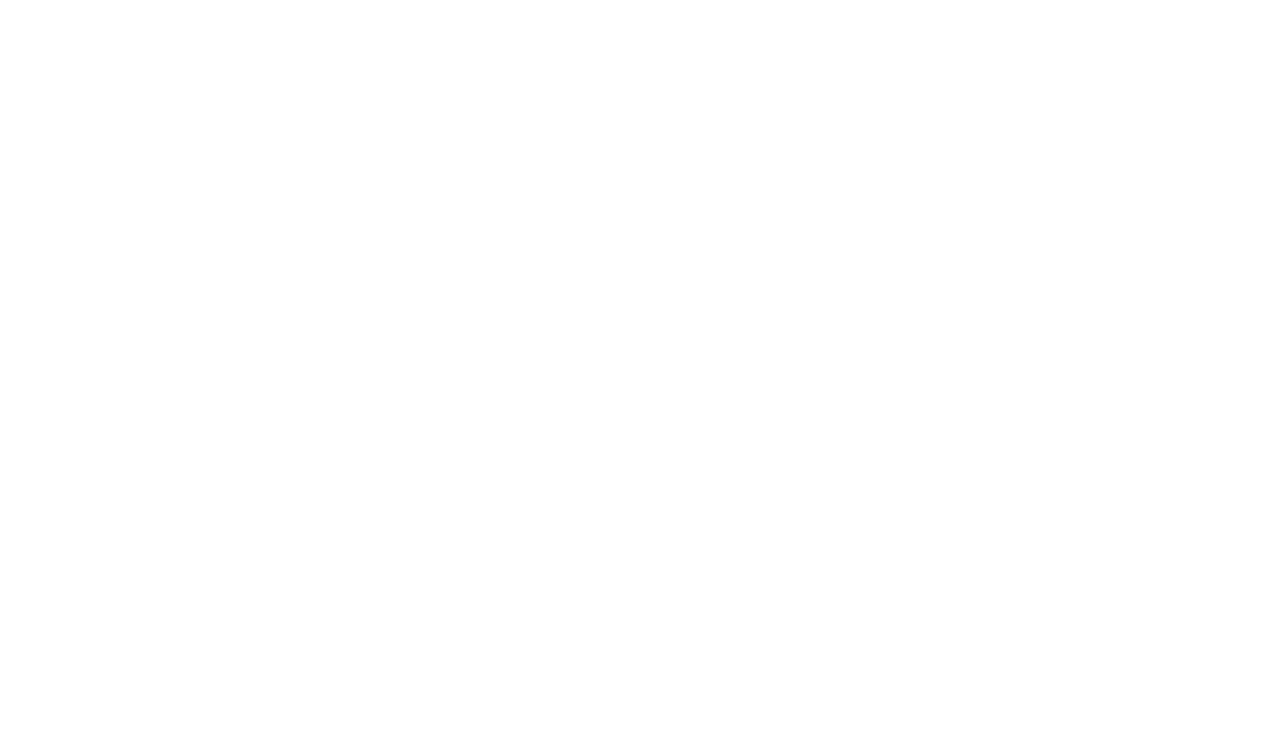
==== commit 8dce6f9c: "connected package.html and index.html" ====
--- a/about.html
+++ b/about.html
@@ -177,7 +177,6 @@
                         </div>
                     </div>
                     
-                    <a class="btn btn-primary py-3 px-5 mt-2" href="">Read More</a>
                 </div>
             </div>
         </div>
